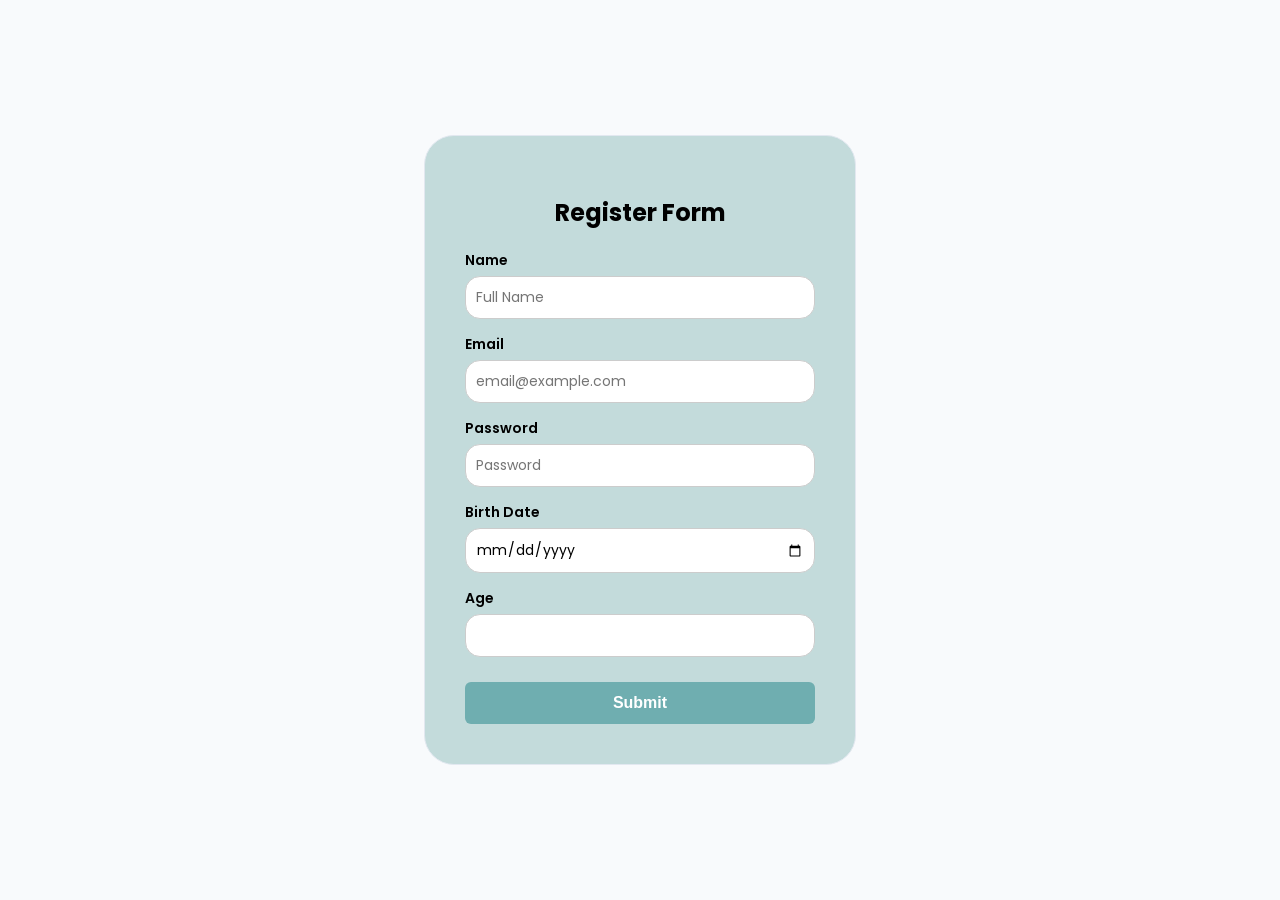
==== registerform.html @ 767a1615 "Update and rename index.html to registerform.html" ====
<!DOCTYPE html>
<html lang="en">
<head>
    <meta charset="UTF-8">
    <meta name="viewport" content="width=device-width, initial-scale=1.0">
    <title>Registration Form</title>
    <link rel="stylesheet" href="style.css">  
</head>
<body>

    <div class="center-container">
        <form action="Index.html" method="GET">
            <h2>Register Form</h2>

            <div class="input-group">
                <label>Name</label>
                <input type="text" placeholder="Full Name">
            </div>

            <div class="input-group"> 
                <label>Email</label>
                <input type="email" placeholder="email@example.com">
            </div>

            <div class="input-group">
                <label>Password</label>
                <input type="password" placeholder="Password">
            </div>

            <div class="input-group">
                <label>Birth Date</label>
                <input type="date">
            </div>

            <div class="input-group">
                <label>Age</label>
                <input type="number">
            </div>

            <button type="submit" class="submit-btn">Submit</button>
        </form>
    </div>

</body>
</html>
---- style.css ----
@import url('https://fonts.googleapis.com/css2?family=Poppins:wght@400;600;700&display=swap');

body {
    font-family: 'Poppins', sans-serif;
    background-color: #f8fafc;
    margin: 0;
    display: flex;
    justify-content: center;
    align-items: center;
    height: 100vh;
}

.center-container {
    background-color: #c3dbdb;
    padding: 40px;
    border-radius: 30px;
    width: 350px;
    border: 1px solid #e2e8f0;
}

h2 {
    text-align: center;
    margin-bottom: 20px;
    font-size: 24px;
}

.input-group {
    margin-bottom: 15px;
}

label {
    display: block;
    font-weight: 600;
    margin-bottom: 5px;
    font-size: 14px;
}

input {
    width: 100%;
    padding: 10px;
    border-radius: 15px;
    border: 1px solid #ccc;
    font-family: 'Poppins', sans-serif;
    font-size: 14px;
    box-sizing: border-box;
}

.submit-btn {
    width: 100%;
    background-color: #6faeb0;
    color: white;
    padding: 12px;
    border: none;
    border-radius: 6px;
    font-weight: 600;
    font-size: 16px;
    cursor: pointer;
    margin-top: 10px;
}

.submit-btn:hover {
    background-color: #5a9698;
}
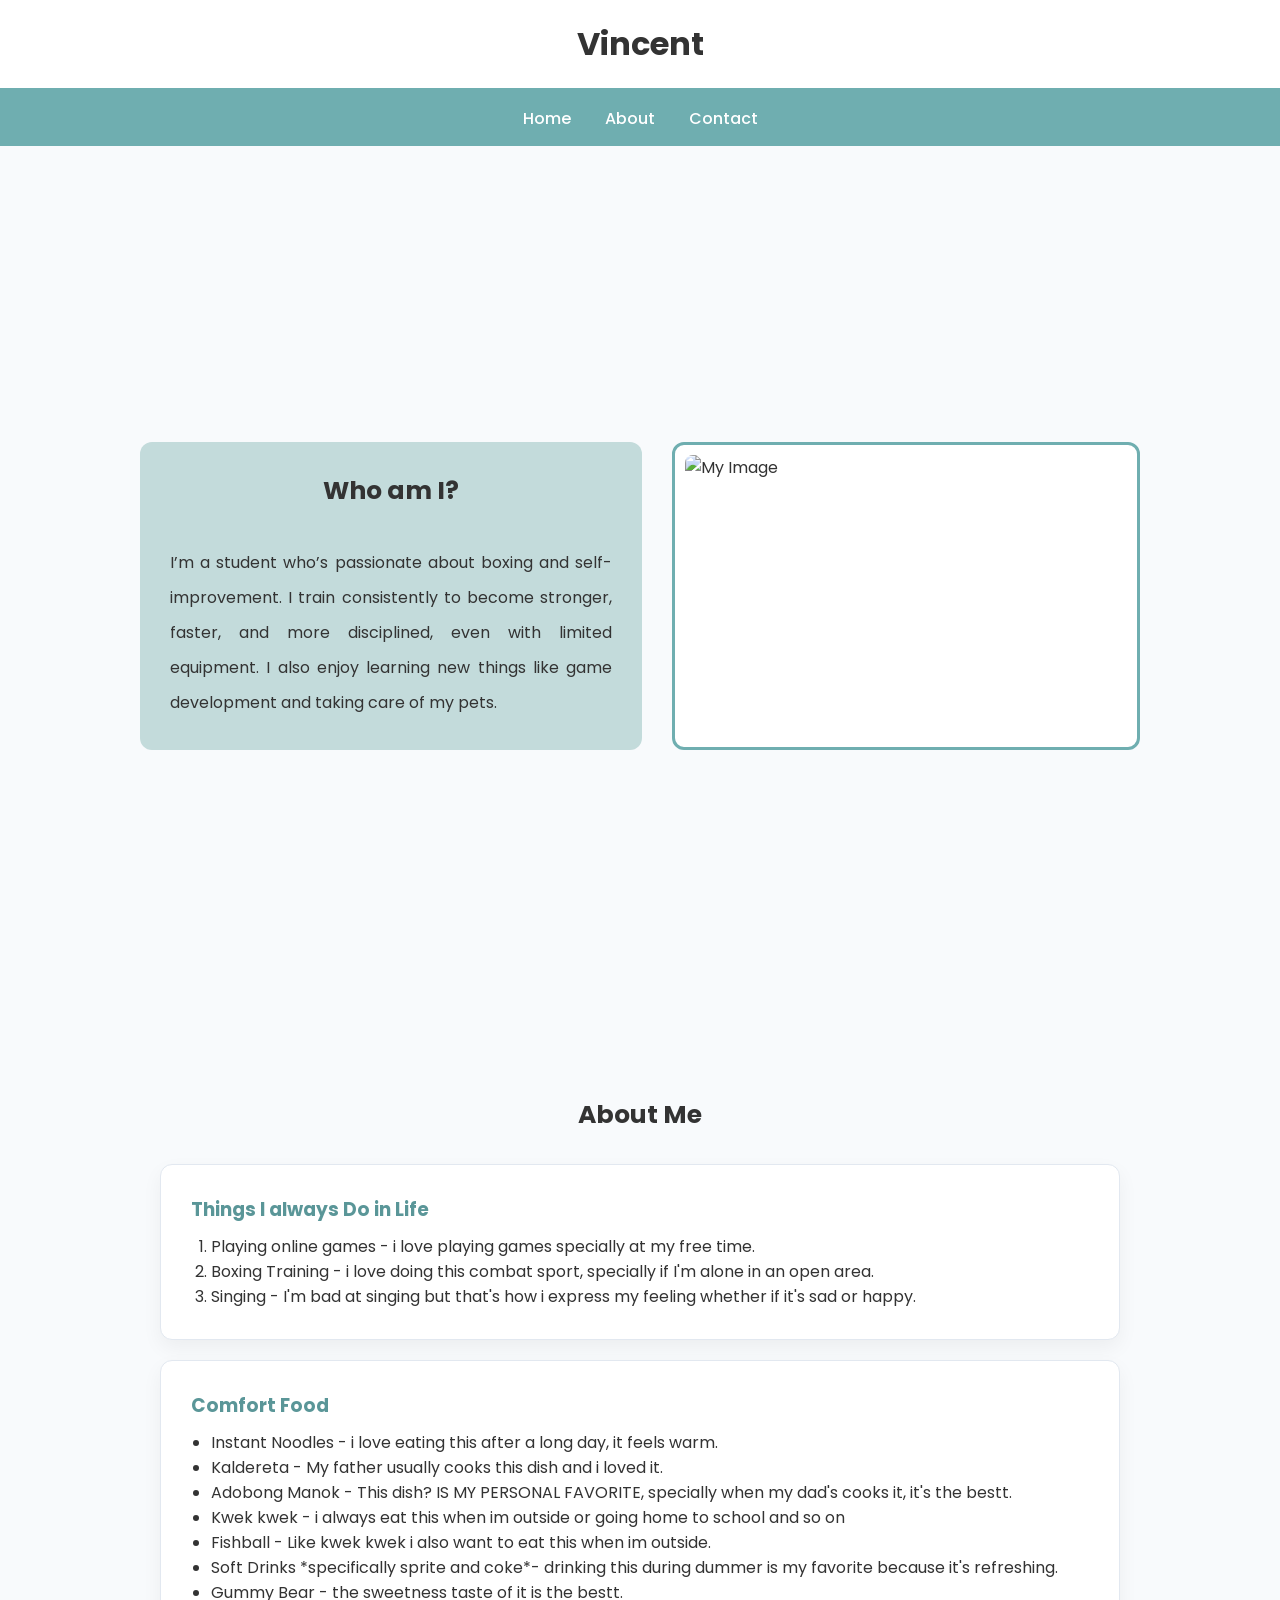
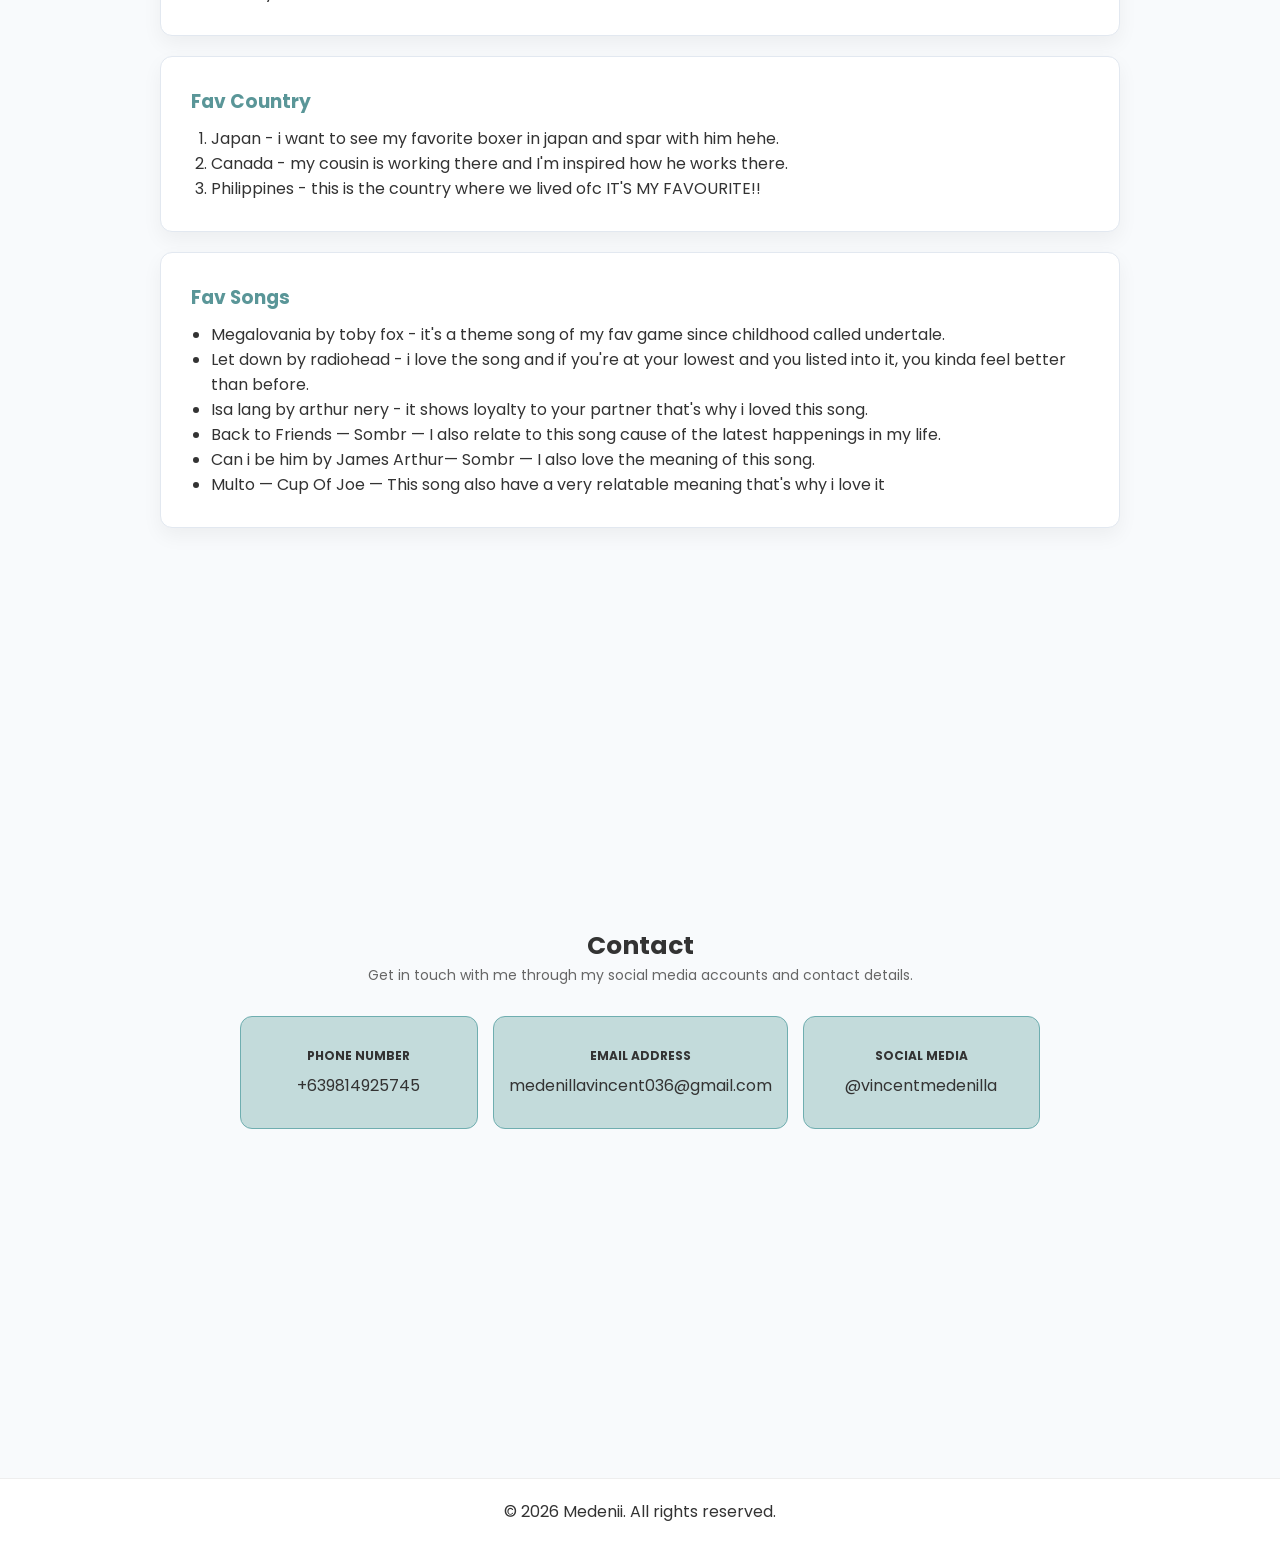
==== commit 2661c19d: "Update registerform.html" ====
--- a/registerform.html
+++ b/registerform.html
@@ -3,43 +3,120 @@
 <head>
     <meta charset="UTF-8">
     <meta name="viewport" content="width=device-width, initial-scale=1.0">
-    <title>Registration Form</title>
-    <link rel="stylesheet" href="style.css">  
+    <title>My Personal Page</title>
+    <link rel="stylesheet" href="styles.css">
 </head>
 <body>
 
-    <div class="center-container">
-        <form action="Index.html" method="GET">
-            <h2>Register Form</h2>
+    <header class="header">
+        <h1>Vincent <Medeniila></Medeniila></h1>
+    </header>
 
-            <div class="input-group">
-                <label>Name</label>
-                <input type="text" placeholder="Full Name">
+    <nav class="navbar">
+        <div class="nav-links">
+            <a href="#home">Home</a>
+            <a href="#about">About</a>
+            <a href="#contact">Contact</a>
+        </div>
+    </nav>
+
+    <main>
+        <section id="home" class="home-page">
+            <div class="home-container">
+                <div class="intro-box">
+                    <h2>Who am I?</h2>
+                    <p class="paragraph">
+                        I’m a student who’s passionate about boxing and self-improvement. I train consistently to become stronger, faster, and more disciplined, even with limited equipment. I also enjoy learning new things like game development and taking care of my pets.
+                    </p>
+                </div>
+                
+                <div class="image-box">
+                    <img src="https://i.imgur.com/qLhxG3G.jpeg" alt="My Image">
             </div>
+        </section>
 
-            <div class="input-group"> 
-                <label>Email</label>
-                <input type="email" placeholder="email@example.com">
+        <section id="about" class="about-page">
+            <div class="about-container">
+                <h2 class="title">About Me</h2>
+                <div class="about-grid">
+                    <article class="card">
+                        <h3>Things I always Do in Life </h3>
+                        <ol>
+                            <li>Playing online games - i love playing games specially at my free time.</li>
+                            <li> Boxing Training - i love doing this combat sport, specially if I'm alone in an open area.</li>
+                            <li>Singing - I'm bad at singing but that's how i express my feeling whether if it's sad or happy.</li>
+                            
+                        </ol>
+                    </article>
+
+                    <article class="card">
+                        <h3>Comfort Food</h3>
+                        <ul>
+                            <li>Instant Noodles - i love eating this after a long day, it feels warm.</li>
+                            <li>Kaldereta - My father usually cooks this dish and i loved it. </li>
+                            <li>Adobong Manok - This dish? IS MY PERSONAL FAVORITE, specially when my dad's cooks it, it's the bestt. </li>
+                            <li>Kwek kwek - i always eat this when im outside or going home to school and so on</li>
+                            <li>Fishball - Like kwek kwek i also want to eat this when im outside.</li>
+                            <li>Soft Drinks *specifically sprite and coke*- drinking this during dummer is my favorite because it's refreshing.</li>
+                            
+               <li>Gummy Bear - the sweetness taste of it is the bestt.</li>
+                        </ul>
+                    </article>
+
+                    <article class="card">
+                        <h3>Fav Country</h3>
+                        <ol>
+                            <li>Japan - i want to see my favorite boxer in japan and spar with him hehe.</li>
+                            <li>Canada - my cousin is working there and I'm inspired how he works there.</li>
+                            <li>Philippines - this is the country where we lived ofc IT'S MY FAVOURITE!!</li>
+                           
+                            
+                        </ol>
+                    </article>
+
+                    <article class="card">
+                        <h3>Fav Songs</h3>
+                        <ul>
+                            <li>Megalovania by toby fox - it's a theme song of my fav game since childhood called undertale.</li>
+                            <li>Let down by radiohead - i love the song and if you're at your lowest and you listed into it, you kinda feel better than before.</li>
+                            <li>
+                            Isa lang by arthur nery - it shows loyalty to your partner that's why i loved this song.</li>
+                            <li>Back to Friends — Sombr — I also relate to this song cause of the latest happenings in my life. </li>
+                            <li>Can i be him by James Arthur— Sombr — I also love the meaning of this song.</li>
+                            <li>Multo — Cup Of Joe — This song also have a very relatable meaning that's why i love it </li>
+                        </ul>
+                        
+                    </article>
+                </div>
             </div>
+        </section>
 
-            <div class="input-group">
-                <label>Password</label>
-                <input type="password" placeholder="Password">
+        <section id="contact" class="contact-page">
+            <div class="contact-container">
+                <h2 class="title">Contact</h2>
+                <p class="subtitle">Get in touch with me through my social media accounts and contact details.</p>
+                
+                <div class="contact-grid">
+                    <div class="contact-box">
+                        <span class="label">Phone Number</span>
+                        <p>+639814925745</p>
+                    </div>
+                    <div class="contact-box">
+                        <span class="label">Email Address</span>
+                        <p>medenillavincent036@gmail.com</p>
+                    </div>
+                    <div class="contact-box">
+                        <span class="label">Social Media</span>
+                        <p>@vincentmedenilla</p>
+                    </div>
+                </div>
             </div>
+        </section>
+    </main>
 
-            <div class="input-group">
-                <label>Birth Date</label>
-                <input type="date">
-            </div>
-
-            <div class="input-group">
-                <label>Age</label>
-                <input type="number">
-            </div>
-
-            <button type="submit" class="submit-btn">Submit</button>
-        </form>
-    </div>
+    <footer class="footer">
+        <p>&copy; 2026 Medenii. All rights reserved.</p>
+    </footer>
 
 </body>
 </html>
--- a/styles.css
+++ b/styles.css
@@ -0,0 +1,174 @@
+@import url('https://fonts.googleapis.com/css2?family=Poppins:wght@400;600;700&display=swap');
+
+* {
+    margin: 0;
+    padding: 0;
+    box-sizing: border-box;
+    scroll-behavior: smooth;
+    font-family: 'Poppins', sans-serif;
+}
+
+body {
+    background-color: #f8fafc;
+    color: #333;
+}
+
+h2 {
+    text-align: center;
+    font-size: 25px;
+}
+
+.header {
+    background-color: #ffffff;
+    padding: 20px;
+    text-align: center;
+    border-bottom: 3px solid #6faeb0;
+}
+
+.navbar {
+    background-color: #6faeb0;
+    padding: 15px;
+    position: sticky;
+    top: 0;
+    
+}
+
+.nav-links {
+    text-align: center;
+}
+
+.nav-links a {
+    color: white;
+    text-decoration: none;
+    margin: 0 15px;
+    font-weight: 500;
+}
+
+.home-page {
+    min-height: 100vh;
+    display: flex;
+    justify-content: center;
+    align-items: center;
+    padding: 50px 20px;
+}
+
+.home-container {
+    display: flex;
+    gap: 30px;
+    max-width: 1000px;
+    width: 90%;
+}
+
+.intro-box {
+    flex: 1;
+    background-color: #c3dbdb;
+    padding: 30px;
+    border-radius: 12px;
+}
+
+.paragraph {
+    text-align: justify;
+    line-height: 35px;
+    margin-top: 35px;
+
+}
+
+.image-box {
+    flex: 1;
+    border: 3px solid #6faeb0;
+    padding: 10px;
+    background-color: white;
+    border-radius: 12px;
+}
+
+.image-box img {
+    width: 100%;
+    height: 100%;
+    object-fit: cover;
+    border-radius: 8px;
+}
+
+.about-page {
+    min-height: 100vh;
+    display: flex;
+    justify-content: center;
+    align-items: center;
+}
+
+.about-container {
+    max-width: 1000px;
+    width: 100%;
+    padding : 50px 20px;
+}
+
+.about-grid {
+    display: grid;
+    grid-template-columns: repeat(1, 1fr);
+    gap: 20px;
+    margin-top: 30px;
+}
+
+.card {
+    background: white;
+    padding: 30px;
+    border-radius: 12px;
+    box-shadow: 0 8px 20px rgba(0, 0, 0, 0.05);
+    border: 1px solid #e2e8f0;
+}
+
+.card h3 {
+    color: #5a9698;
+    margin-bottom: 10px;
+}
+
+.card ul,.card ol {
+    margin-left: 20px;
+}
+
+.contact-page {
+    min-height: 100vh;
+    display: flex;
+    justify-content: center;
+    align-items: center;
+    padding: 50px 20px;
+}
+
+.contact-container {
+    width: 100%;
+    max-width: 800px;
+    text-align: center;
+}
+
+.subtitle {
+    color: #666;
+    font-size: 14px;
+    margin-bottom: 30px;
+}
+
+.contact-grid {
+    display: flex;
+    gap: 15px;
+}
+
+.contact-box {
+    background: #c3dbdb;
+    padding: 30px 15px;
+    border-radius: 12px;
+    border: 1px solid #6faeb0;
+    flex: 1;
+}
+
+.label {
+    display: block;
+    font-size: 12px;
+    font-weight: 700;
+    text-transform: uppercase;
+    margin-bottom: 8px;
+}
+
+.footer {
+    text-align: center;
+    padding: 20px;
+    background: #fff;
+    border-top: 1px solid #eee;
+}
